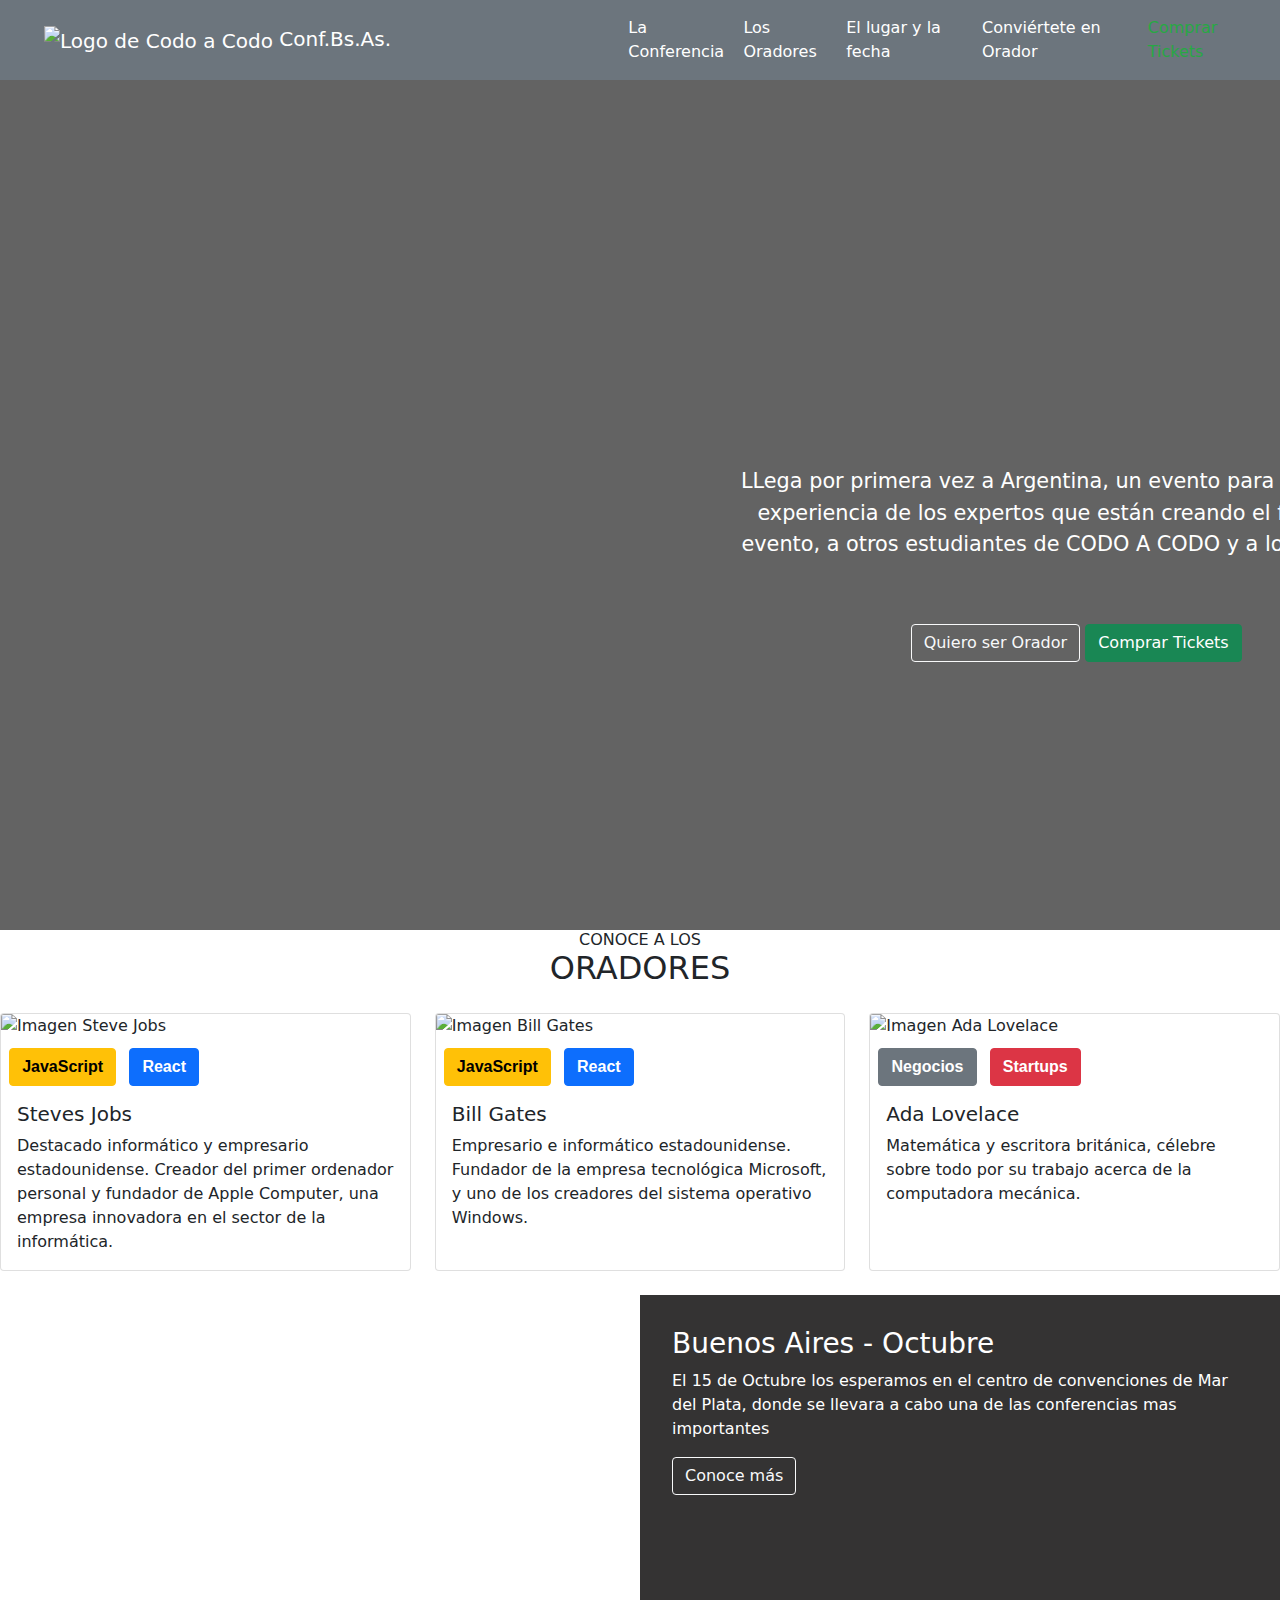
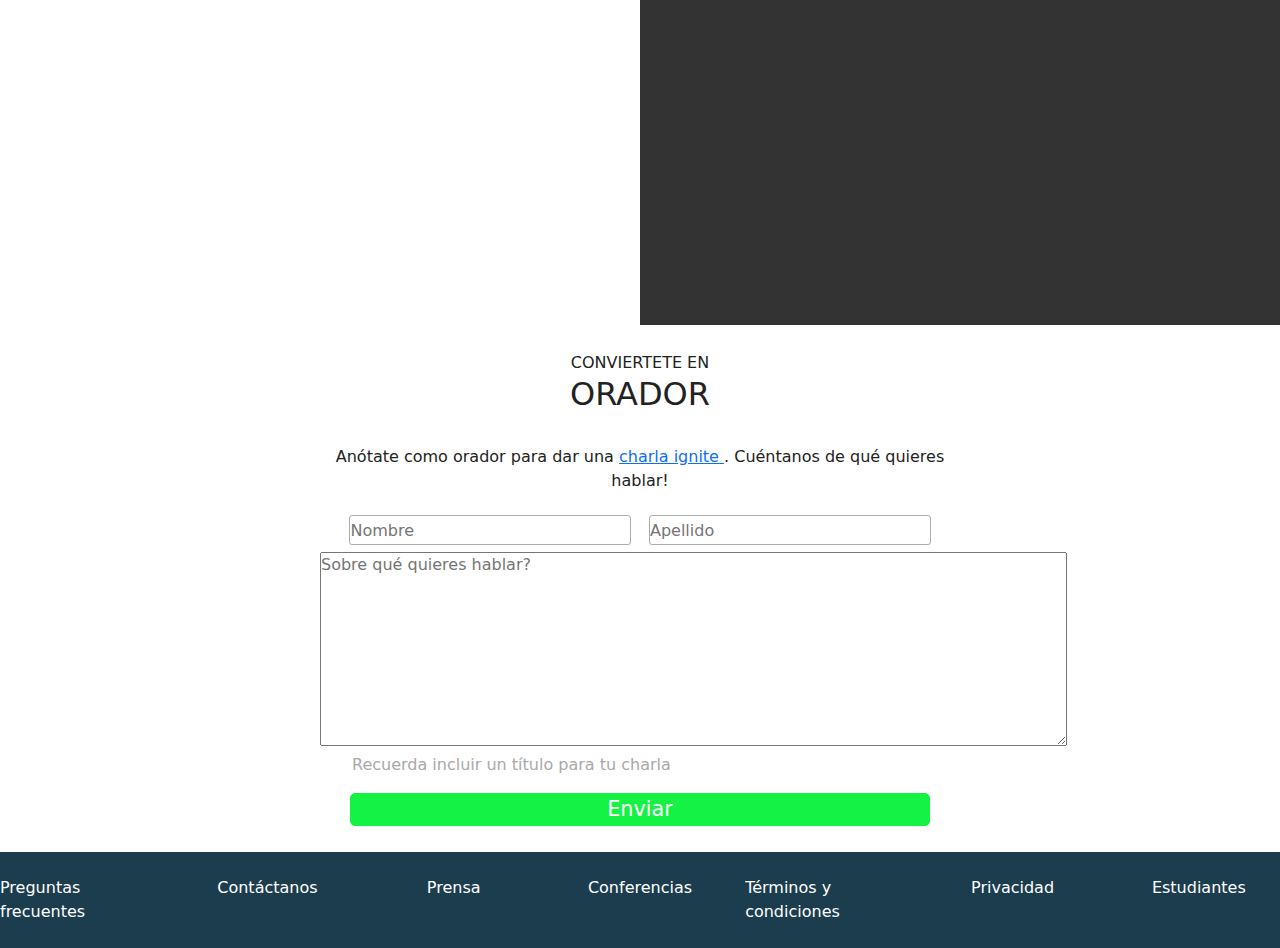
==== index.html @ 98329ef8 "correccion en index" ====
<!DOCTYPE html>
<html lang="es">
<head>
    <meta charset="UTF-8">
    <meta http-equiv="X-UA-Compatible" content="IE=edge">
    <meta name="viewport" content="width=device-width, initial-scale=1.0">
    <title>Proyecto Integrador parte 2</title>
    <link rel="Shortcut icon" href="./assets/imagenes/codoacodo.png">
    <link rel="stylesheet" href="./css/bootstrap.css">
    <link rel="stylesheet" href="./css/Style2.css">
   
</head>
<body>
    <header class="">
        <nav class="navbar navbar-expand-lg navbar-light bg-secondary">
            <div class="container-fluid navegador">
              <a class="navbar-brand text-white" href="#">
              <img src="./assets/imagenes/codoacodo.png" alt="Logo de Codo a Codo" width="100" loading="lazy">  
              Conf.Bs.As.
              </a>
            </div>
            <div>
              <button class="navbar-toggler" type="button" data-bs-toggle="collapse" data-bs-target="#navbarSupportedContent" aria-controls="navbarSupportedContent" aria-expanded="false" aria-label="Toggle navigation">
                <span class="navbar-toggler-icon"></span>
              </button>
              <div class="collapse navbar-collapse navegador2" id="navbarSupportedContent">
                <ul class="navbar-nav me-auto mb-2 mb-lg-0">
                  <li class="nav-item">
                    <a class="link nav-link active text-white" aria-current="page" href="#">La Conferencia</a>
                  </li>
                  <li class="link nav-item"><a class="nav-link text-white" href="#Oradores">Los Oradores</a>
                  </li>
                  <li class="link nav-item"><a class="nav-link text-white" href="#LugarYFecha">El lugar y la fecha</a>
                  </li>
                  <li class="link nav-item"><a class="nav-link text-white" href="#Formulario">Conviértete en Orador</a>
                  </li>
                 <li class=  "nav-item"> <a class="nav-link" id="linkColor" href="./pages/comprartickets.html">Comprar Tickets</a>
                   </li>
                </ul>
              </div>
            </div>
        </nav>
    </header>
    <main>
        <div class="ContenedorImagen">
          <div class="container-sm TextoenImagen textoCelu">
            <h2>Conf Bs.As</h2>
            <p>LLega por primera vez a Argentina, un evento para compartir con nuestra comunidad, el conocimiento y experiencia de los expertos que están creando el futuro de internet. Vení a conocer a los miembros del evento, a otros estudiantes de CODO A CODO y a los oradores de primer nivel que tenemos para vos. Te esperamos!</p>
          </div>
          <div class="Botones">
            <button type="button" class="btn btn-outline-light">Quiero ser Orador</button>
            <button type="button" class="btn btn-success">Comprar Tickets</button>
          </div>
        </div>
    </main>
        <div class="ContenedorCards">
           <section class="introduccion" id="Oradores">
                  <div>
                     <label for="Conoce">CONOCE A LOS</label>
                    <h2>ORADORES</h2>
                  </div>
              </div>
            </section>
        </div>
        <div class="row row-cols-1 row-cols-md-3 g-4">
          <div class="col">
            <div class="card h-100">
              <img src="./assets/imagenes/steve.jpg" class="card-img-top" alt="Imagen Steve Jobs">
              <div>
                <button type="button" class="btn btn-warning BotonesCards">JavaScript</button>
                <button type="button" class="btn btn-primary BotonesCards">React</button>
              </div>
              <div class="card-body">
                <h5 class="card-title">Steves Jobs</h5>
                <p class="card-text"> Destacado informático y empresario estadounidense. Creador del primer ordenador personal y fundador de Apple Computer, una empresa innovadora en el sector de la informática. </p>
              </div>
            </div>
          </div>
          <div class="col">
            <div class="card h-100">
              <img src="./assets/imagenes/bill.jpg" class="card-img-top" alt="Imagen Bill Gates">
              <div>
                <button type="button" class="btn btn-warning BotonesCards">JavaScript</button>
                <button type="button" class="btn btn-primary BotonesCards">React</button>
              </div>
              <div class="card-body">
                <h5 class="card-title">Bill Gates</h5>
                <p class="card-text">Empresario e informático estadounidense. Fundador de la empresa tecnológica Microsoft, y uno de los creadores del sistema operativo Windows.</p>
              </div>
            </div>
          </div>
          <div class="col">
            <div class="card h-100">
              <img src="./assets/imagenes/ada.jpeg" class="card-img-top" alt="Imagen Ada Lovelace">
              <div>
                <button type="button" class="btn btn-secondary BotonesCards">Negocios</button>
                <button type="button" class="btn btn-danger BotonesCards">Startups</button>
              </div>
              <div class="card-body">
                <h5 class="card-title">Ada Lovelace</h5>
                <p class="card-text">Matemática y escritora británica, célebre sobre todo por su trabajo acerca de la computadora mecánica.</p>
              </div>
            </div>
          </div>
        </div>
        <br>
    <section class="seccionMardelplata" id="LugarYFecha">
      <div class="ImagenMardel">
      </div>
      <div class="InfolugaryFecha">
               <h3> Buenos Aires - Octubre</h3>
               <p> El 15 de Octubre los esperamos en el centro de convenciones de Mar del Plata, donde se llevara a cabo una de las conferencias mas importantes</p>
               <button type="button" class="btn btn-outline-light ConoceMas">Conoce más</button>
      </div>
    </section>
    <form action="formulario" class="Formulario" id="Formulario">
       <label>CONVIERTETE EN</label> <H2>ORADOR</H2>
       <br>
       <p>Anótate como orador para dar una <a class="Charla" href ="CharlaIgnite">charla ignite </a>. Cuéntanos de qué quieres hablar!</p>
       <input type="text"class="Inputs" placeholder="Nombre">
       <input type="text"class="Inputs" placeholder="Apellido">
       <br>
       <textarea name="" id="" cols="90" rows="8" placeholder="Sobre qué quieres hablar?"></textarea>
       <p class="Recuerda">Recuerda incluir un título para tu charla</p>
       <button class="Enviar" type="submit">Enviar</button>
    </form>
 <footer class="Color">
    <div class="row">
      <div class="col pt-4 pb-4"><a class="text-white text-decoration-none d-flex justify-content-evenly" href="./assets/imagenes/error404.png">Preguntas frecuentes</a></div>
      <div class="col pt-4 pb-4"><a class="text-white text-decoration-none d-flex justify-content-evenly" href="./assets/imagenes/error404.png">Contáctanos</a></div>
      <div class="col pt-4 pb-4"><a class="text-white text-decoration-none d-flex justify-content-evenly" href="./assets/imagenes/error404.png">Prensa</a></div>
      <div class="col pt-4 pb-4"><a class="text-white text-decoration-none d-flex justify-content-evenly" href="./assets/imagenes/error404.png">Conferencias</a></div>
      <div class="col pt-4 pb-4"><a class="text-white text-decoration-none d-flex justify-content-evenly" href="./assets/imagenes/error404.png">Términos y condiciones</a></div>
      <div class="col pt-4 pb-4"><a class="text-white text-decoration-none d-flex justify-content-evenly" href="./assets/imagenes/error404.png">Privacidad</a></div>
      <div class="col pt-4 pb-4"><a class="text-white text-decoration-none d-flex justify-content-evenly" href="./assets/imagenes/error404.png">Estudiantes</a></div>
  </div>
 </footer>
 <script src="./js/bootstrap.bundle.min.js"></script>
 <script src="./js/main.js"></script>
</body>
</html>
---- css/Style2.css ----
*{
    margin: 0;
    padding: 0;
    box-sizing: border-box;
}
.Header_flex{
background-color: rgb(53,53,53);
display: flex
justify-content center
}
.navegador{
    padding-right: 2.5rem;
    margin-left: 2rem;
    width: 50%;
    display:flex;
    align-items: right;
    justify-content: space-around
}
.navegador2{
    display: flex;
    justify-content: space-around;
    list-style: none;
    margin-left: 2rem;
    padding-right: 1rem;
}
#linkColor{
    text-decoration: none;
    color: rgb(39, 168, 68);
    font-size: 1rem;
    margin: 25px
    display inline-block
}
.contenedorTicket{
    display: flex;
    position: absolute;
    width: 100%;
    height: 88%;
    background-image: url(../assets/imagenes/comprarticket.jpeg);
    object-fit: cover;
    background-repeat: no-repeat;
    background-size: cover;
}
.ContenedorImagen{
    width: 100%;
    height: 850px;
    background-image: linear-gradient(rgba(0, 0, 0, 0.61),rgba(0, 0, 0, 0.61)) , url(../assets/imagenes/ba1.jpg);
    background-position: center;
    background-repeat: no-repeat;
    color: white;
}
.TextoenImagen{
    position: relative;
    top: 40%;
    right: 3%;
    text-align: right;
    margin: 0 0 0 58%;
    font-size: 1.3rem;
}
.Botones{
    position: relative;
    top: 42%;
    right: 3%;
    text-align: right;
}
.contenedorCards{
    width: 100%;
    height: 100vh;
    display: flex;
    justify-content: center;
    align-items: center;
}
.introduccion{
    margin: 0 auto 2%;
    box-sizing: border-box;
    text-align: center;
    line-height: normal;
}
.BotonesCards{
    margin: 10px 0px 0px 2%;
    padding: 0,9%
    border-radius 5px;
    font-size: 1rem;
    font-weight: bold;
    font-family: Arial, Helvetica, sans-serif;
}
.seccionMardelplata{
    display: flex;
    height: 70vh;
}
.ImagenMardel{
    height: 100%;
    width: 50%;
    background-image: url(../assets/imagenes/Mardelplata.jpg)
}
.InfolugaryFecha{
    height: 100%;
    width: 50%;
    padding: 2rem;
    background-color: #343333;
    color: white;
    font-size: 1,5rem;
    display: flex;
    flex-direction: column;
    align-items: flex-start;
        }
.Formulario{
    text-align: center;
    width: 50%;
    margin: 0 auto;
    padding: 2% 0;
    color: #222222;
}
.Charla{
    text-decoration: none
    color #222222;
    
}
.Inputs{
    width: 44%;
    margin: 1%;
    height: 30px;
    border: 1px #acacac solid;
    border-radius: 3px;
}
.Enviar{
    border: 1px solid #14f244;
    border-radius: 5px;
    background-color: #14f244;
    padding: 0 40%;
    box-sizing: border-box;
    color: white;
    font-size: 1.3rem;
}
.Recuerda{
    text-align: start;
    margin-left: 5%;
    color: darkgrey;
    font-size: 0,2rem;
}
.Color{
background-color: #1C3D4E;
}
.cardNva{
    position: relative;
    display: flex;
    flex-direction: column;
    word-wrap: break-word;
    background-color: #fff;
    background-clip: border-box;
    border: 1px solid rgba(0, 0, 0, 0.125);
}

.TarjetasPromo{
    position: relative;
    display: flex;
    justify-content: space-around;
    background-color: #fff;
    height: 100%;
    width: 40%;
    padding: auto;
    margin: auto;
    text-align: center;
}
.TituloTicket{
    margin: auto;
    padding: auto;
    text-align: center;
}
.Enviar2{
    border: 1px solid #97C93E;
    border-radius: 5px;
    background-color: #97C93E;
    padding: 0 18.8%;
    box-sizing: border-box;
    color: white;
    font-size: 1.3rem
}
.FormularioTicket{
    height: 100%;
    width: 40%;
    align-items: center;
    padding: auto;
    margin: auto;
}
.textoPagar{
    text-align: start;
    background-color: #CCE5FF;
    border: 1px solid #a0c8f2;
    border-radius: 5px;
    }

 @media screen and (min-width: 400px) { 
        .TextoCelu{
            height: 80%;
            width: 80%;
            position: relative;
            text-align: left;
            align-content: left;
            margin: 10% 10% 10% 10%;
            font-size: 0.8rem;
        }
    }
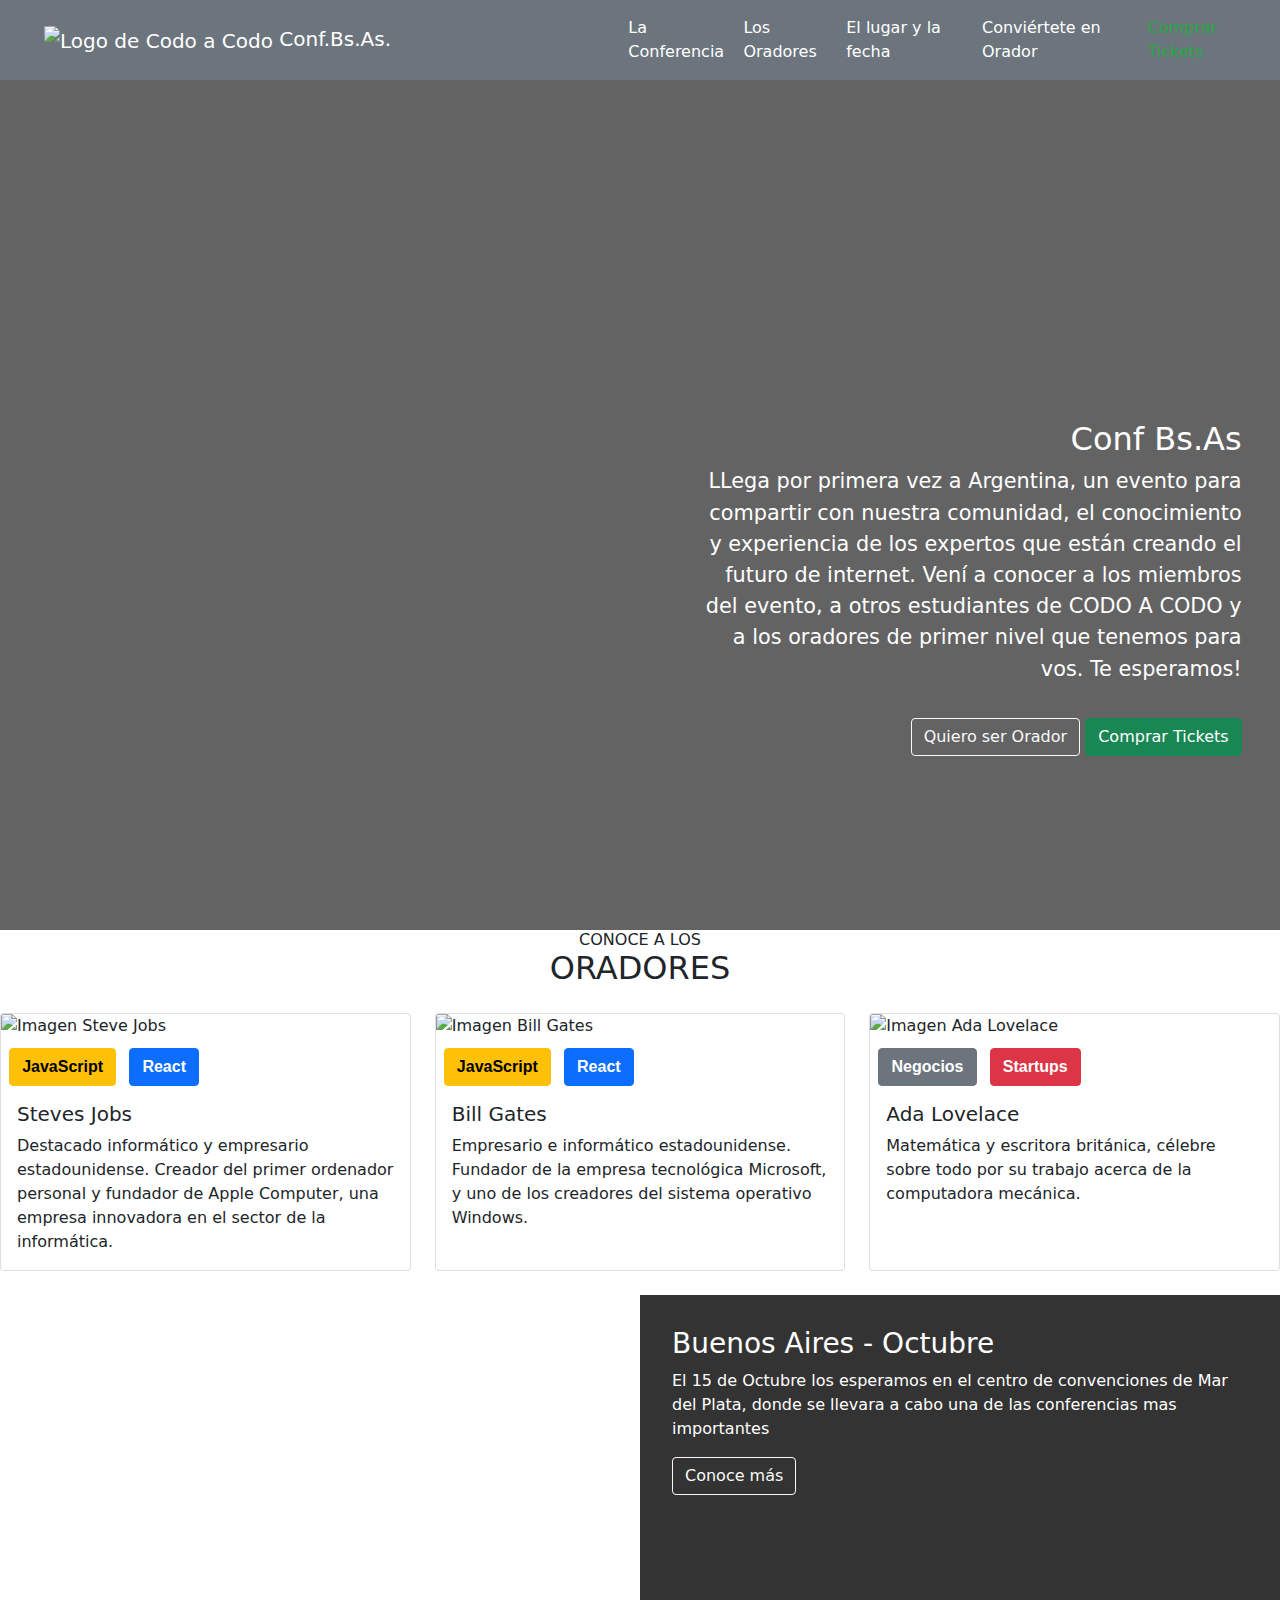
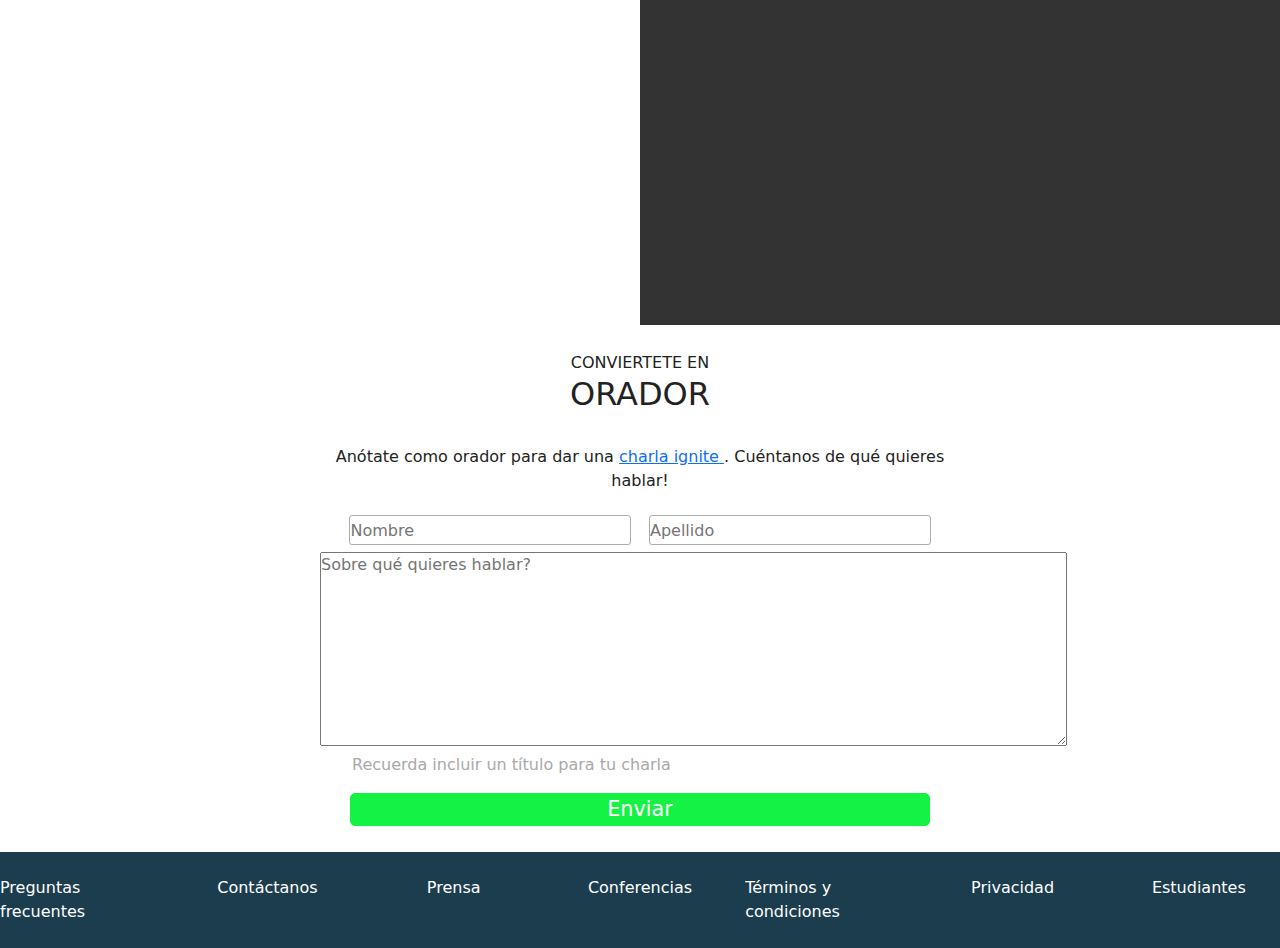
==== commit b02c4f09: "media Queris" ====
--- a/index.html
+++ b/index.html
@@ -43,7 +43,7 @@
     </header>
     <main>
         <div class="ContenedorImagen">
-          <div class="container-sm TextoenImagen textoCelu">
+          <div class="TextoenImagen">
             <h2>Conf Bs.As</h2>
             <p>LLega por primera vez a Argentina, un evento para compartir con nuestra comunidad, el conocimiento y experiencia de los expertos que están creando el futuro de internet. Vení a conocer a los miembros del evento, a otros estudiantes de CODO A CODO y a los oradores de primer nivel que tenemos para vos. Te esperamos!</p>
           </div>
@@ -120,7 +120,7 @@
        <input type="text"class="Inputs" placeholder="Nombre">
        <input type="text"class="Inputs" placeholder="Apellido">
        <br>
-       <textarea name="" id="" cols="90" rows="8" placeholder="Sobre qué quieres hablar?"></textarea>
+       <textarea  name="" id="" cols="90" rows="8" placeholder="Sobre qué quieres hablar?"></textarea>
        <p class="Recuerda">Recuerda incluir un título para tu charla</p>
        <button class="Enviar" type="submit">Enviar</button>
     </form>
--- a/css/Style2.css
+++ b/css/Style2.css
@@ -189,21 +189,31 @@
     border-radius: 5px;
     }
 
- @media screen and (min-width: 400px) { 
-        .TextoCelu{
+ @media screen and (min-width: 350px) and ( max-width:900px ) { 
+        .TextoenImagen{
             height: 80%;
             width: 80%;
             position: relative;
-            text-align: left;
-            align-content: left;
+            text-align: right;
+            align-content: right;
             margin: 10% 10% 10% 10%;
             font-size: 0.8rem;
         }
+        .Botones{
+            top: 0.05px;
+            right: 15%;
+            text-align: right;
     }
-    
-
-        
-        
+    .Formulario{
+        align-content: right;
+        height: 60vh;
+        width: 88%;
+        max-height: 50%;      
+        margin-left: 7%;
+    }
+
+
+}
 
         
     
